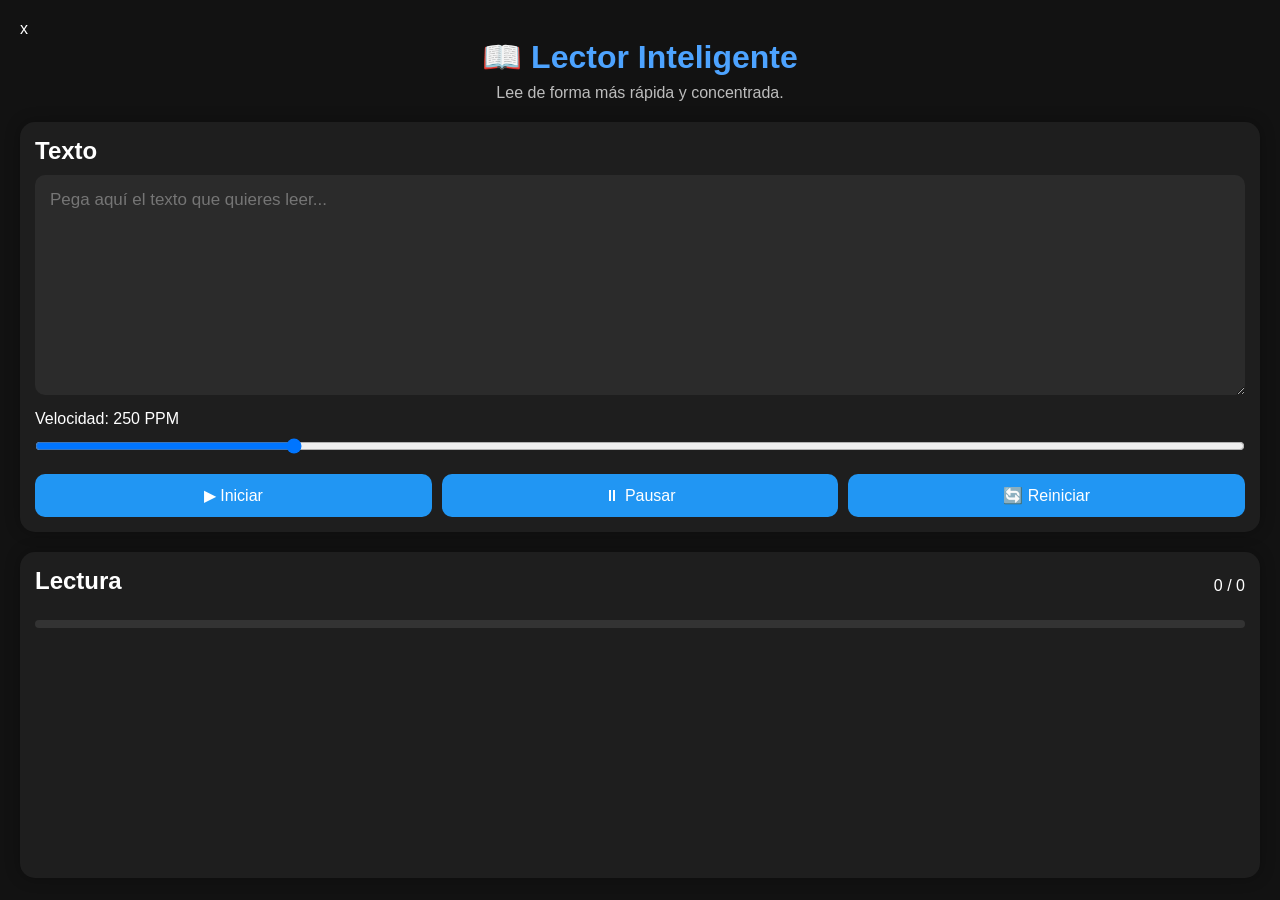
==== index.html @ 513e845a "Update and rename Practica.html to index.html" ====
x<!DOCTYPE html>
<html lang="es">

<head>
    <meta charset="UTF-8">
    <meta name="viewport" content="width=device-width, initial-scale=1.0">
    <title>Lector Inteligente</title>

    <link rel="stylesheet" href="Css.css">
</head>

<body>

    <header>
        
        <h1>📖 Lector Inteligente</h1>
        <p>Lee de forma más rápida y concentrada.</p>
    </header>

    <main class="contenedor">

        <section class="panel">

            <h2>Texto</h2>

            <textarea id="texto"
                placeholder="Pega aquí el texto que quieres leer..."></textarea>

            <div class="controles">

                <div class="grupo">

                    <label for="velocidad">
                        Velocidad:
                        <span id="valorVelocidad">250</span> PPM
                    </label>

                    <input
                        type="range"
                        id="velocidad"
                        min="50"
                        max="1000"
                        value="250">

                </div>

                <div class="botones">

                    <button id="btnIniciar">
                        ▶ Iniciar
                    </button>

                    <button id="btnPausar">
                        ⏸ Pausar
                    </button>

                    <button id="btnReiniciar">
                        🔄 Reiniciar
                    </button>

                </div>

            </div>

        </section>

        <section class="panel">

            <div class="encabezadoLectura">

                <h2>Lectura</h2>

                <span id="contador">
                    0 / 0
                </span>

            </div>

            <div class="barra">

                <div id="progreso"></div>

            </div>

            <div id="lector"></div>

        </section>

    </main>

    <script src="Jv.js"></script>

</body>

</html>
---- Css.css ----
*{
    margin:0;
    padding:0;
    box-sizing:border-box;
    font-family:Arial, Helvetica, sans-serif;
}

body{
    background:#121212;
    color:#fff;
    padding:20px;
}

header{
    text-align:center;
    margin-bottom:20px;
}

header h1{
    color:#4da3ff;
    margin-bottom:8px;
}

header p{
    color:#bdbdbd;
}

.contenedor{
    display:flex;
    flex-direction:column;
    gap:20px;
}

.panel{
    background:#1e1e1e;
    border-radius:15px;
    padding:15px;
    box-shadow:0 0 15px rgba(0,0,0,.3);
}

.panel h2{
    margin-bottom:10px;
}

textarea{
    width:100%;
    min-height:220px;
    background:#2b2b2b;
    color:#fff;
    border:none;
    border-radius:10px;
    padding:15px;
    resize:vertical;
    font-size:17px;
    outline:none;
}

.grupo{
    margin-top:15px;
}

input[type="range"]{
    width:100%;
    margin-top:10px;
}

.botones{
    display:flex;
    gap:10px;
    margin-top:20px;
}

button{
    flex:1;
    padding:12px;
    border:none;
    border-radius:10px;
    background:#2196f3;
    color:white;
    font-size:16px;
    cursor:pointer;
    transition:.2s;
}

button:hover{
    background:#1976d2;
}

.encabezadoLectura{
    display:flex;
    justify-content:space-between;
    align-items:center;
}

.barra{
    width:100%;
    height:8px;
    background:#333;
    border-radius:20px;
    overflow:hidden;
    margin:15px 0;
}

#progreso{
    width:0%;
    height:100%;
    background:#2196f3;
    transition:.2s;
}

#lector{
    font-size:24px;
    line-height:2;
    word-wrap:break-word;
    min-height:220px;
}

.activa{
    background:#2196f3;
    color:white;
    padding:3px 6px;
    border-radius:6px;
}
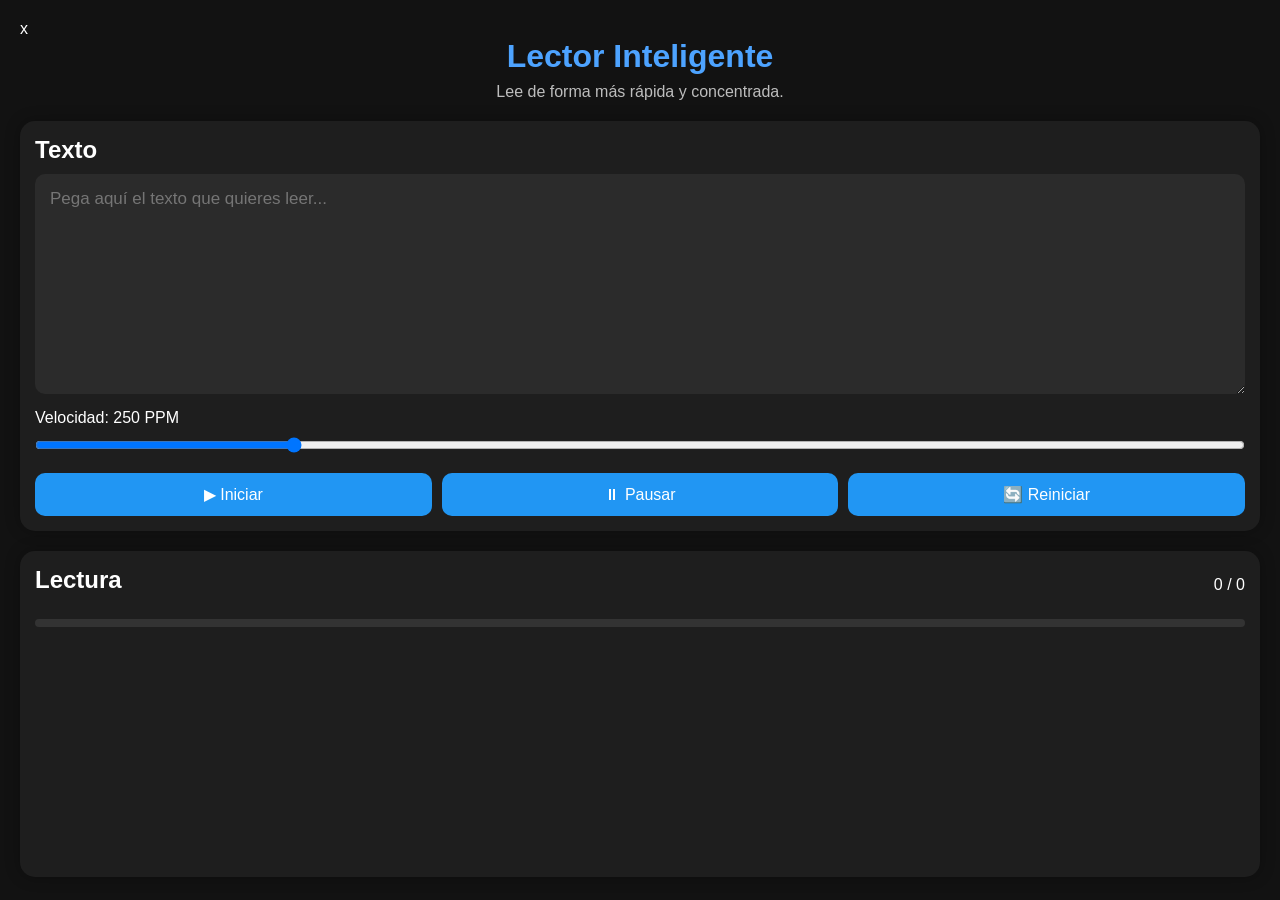
==== commit e19b651e: "Fix HTML formatting and indentation" ====
--- a/index.html
+++ b/index.html
@@ -13,7 +13,7 @@
 
     <header>
         
-        <h1>📖 Lector Inteligente</h1>
+        <h1> Lector Inteligente</h1>
         <p>Lee de forma más rápida y concentrada.</p>
     </header>
 
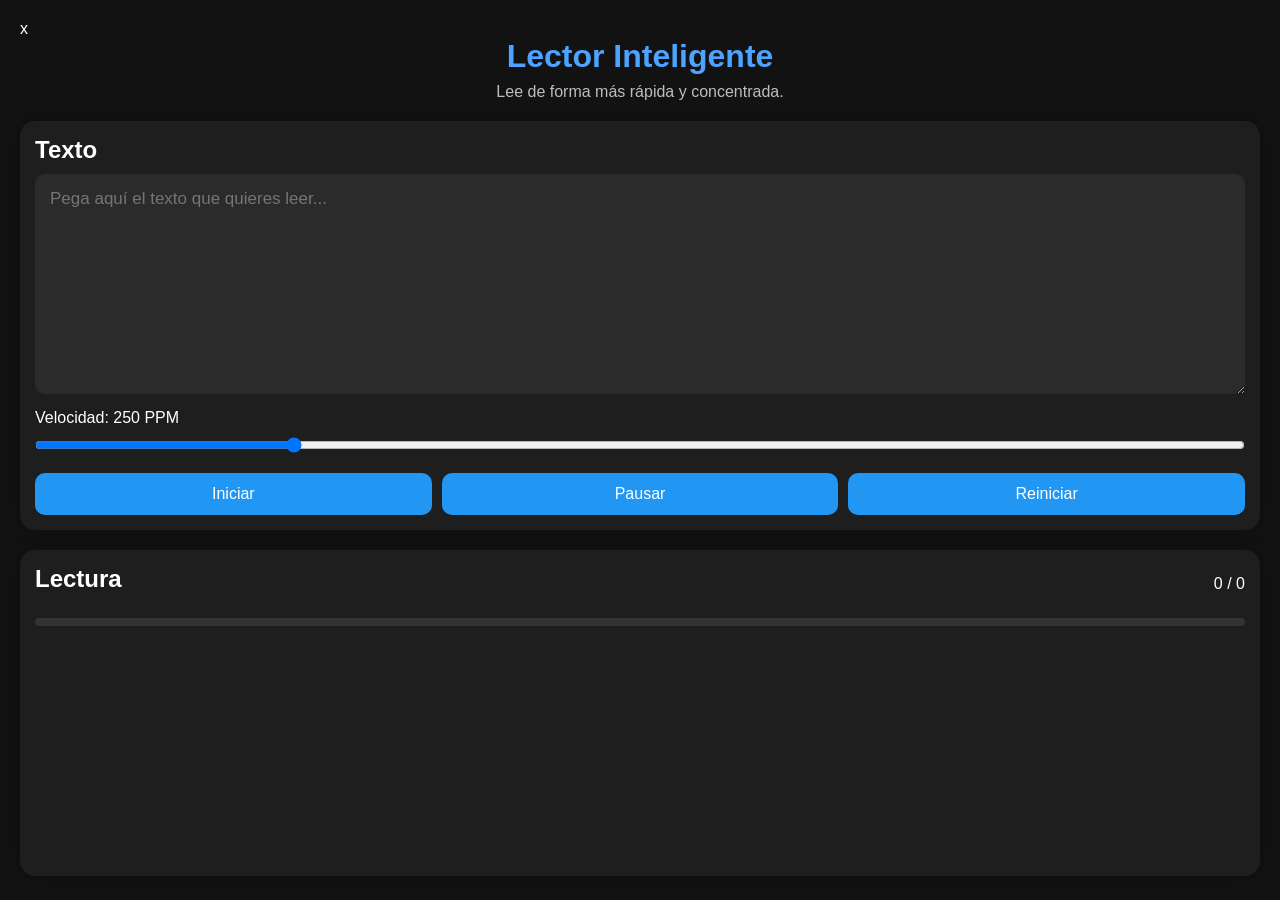
==== commit 6102af8e: "Fix HTML entity encoding in index.html" ====
--- a/index.html
+++ b/index.html
@@ -47,15 +47,15 @@
                 <div class="botones">
 
                     <button id="btnIniciar">
-                        ▶ Iniciar
+                        Iniciar
                     </button>
 
                     <button id="btnPausar">
-                        ⏸ Pausar
+                         Pausar
                     </button>
 
                     <button id="btnReiniciar">
-                        🔄 Reiniciar
+                         Reiniciar
                     </button>
 
                 </div>
